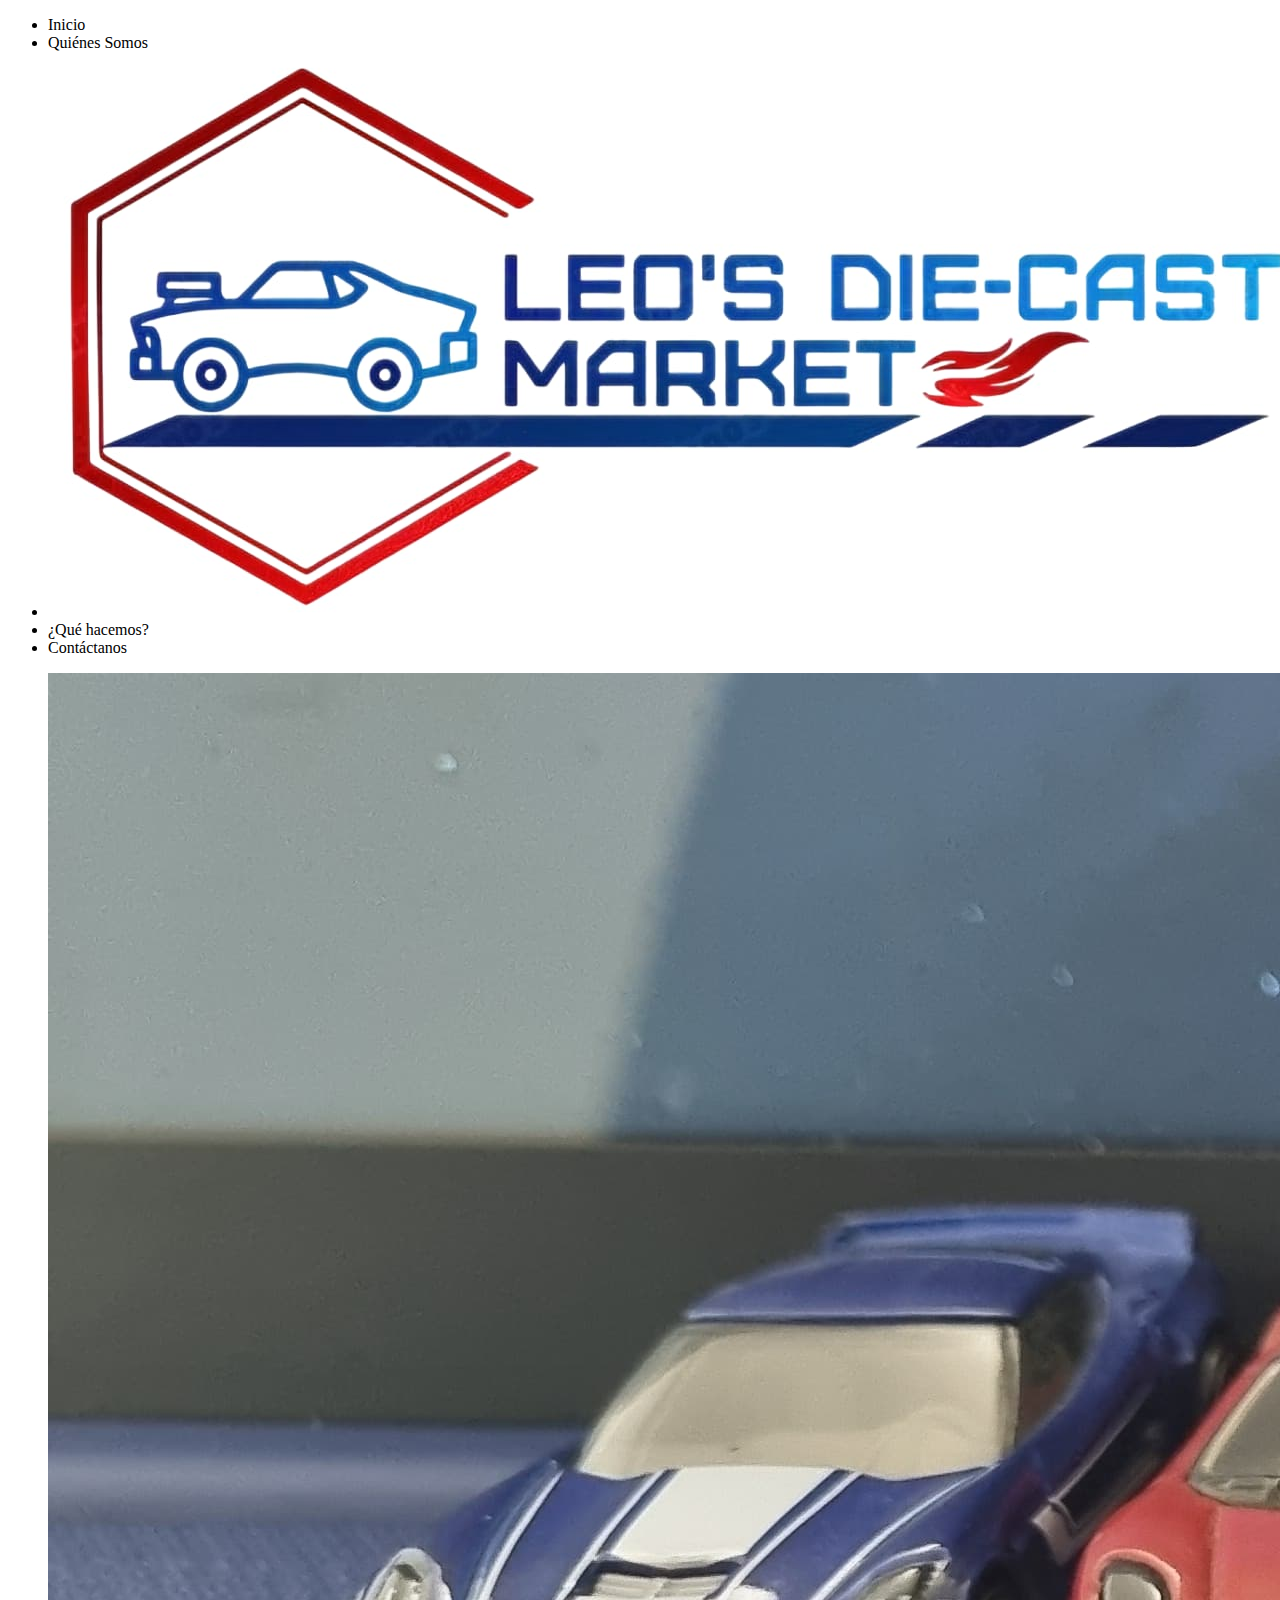
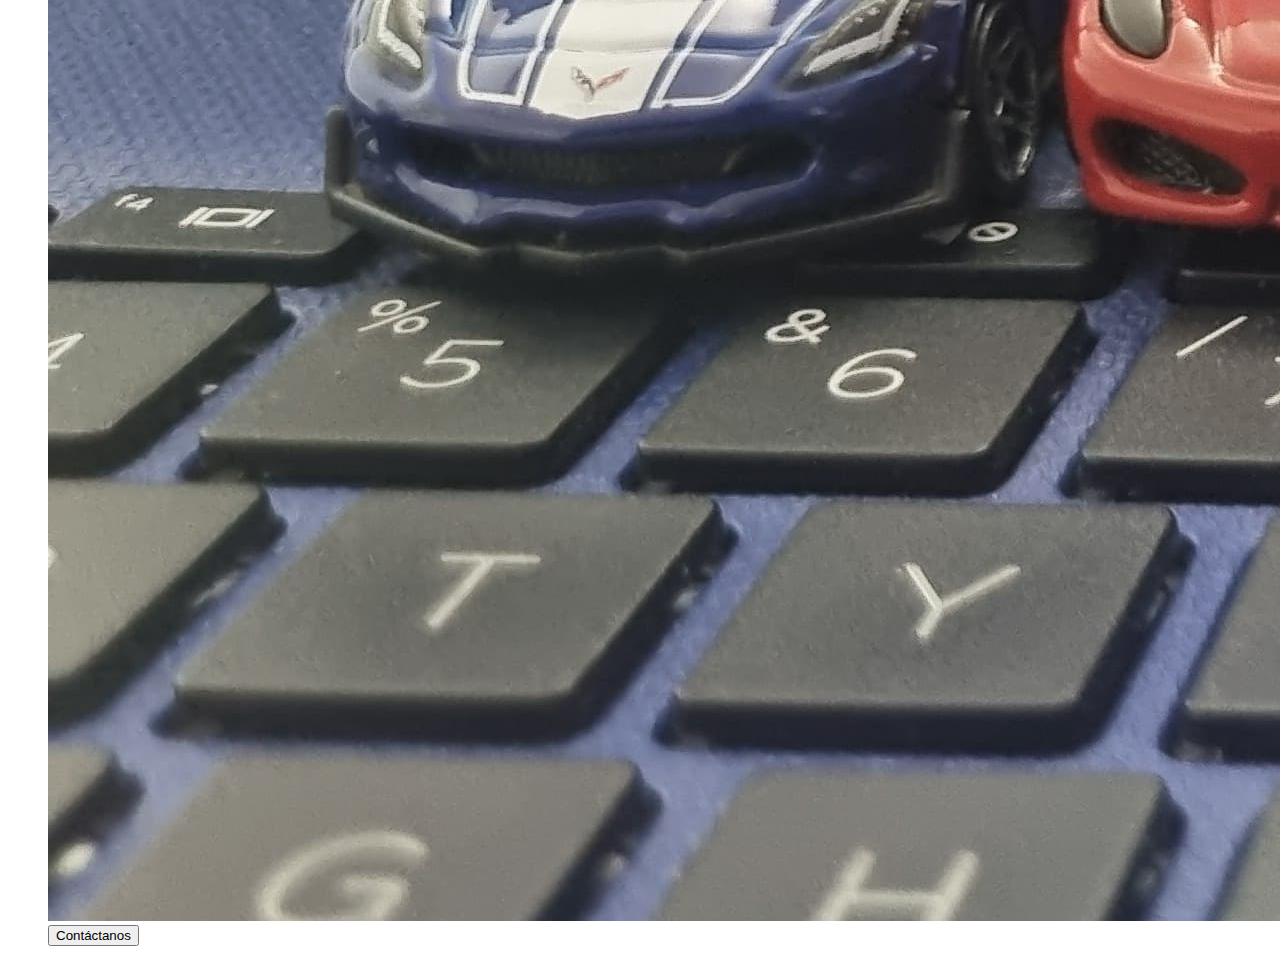
==== actividades_clase/landingPage/index.html @ b97d40e4 "Verión práctica 1" ====
<!DOCTYPE html>
<html lang="es">

<head>
    <meta charset="UTF-8">
    <meta name="viewport" content="width=device-width, initial-scale=1.0">

    <!-- LINK VINCULACIÓN CON ESTILOS DE PÁGINA -->

    <link rel="stylesheet" href="./styles/index.css">

    <!-- FAV ICON -->

    <link rel="shortcut icon" href="./assets/images/logoMarket1.jpeg" type="image/x-icon">

    <title> LEO'S DIE-CAST MARKET </title>
</head>

<body>
    <header>
        <!-- Encabezado de nuestro sitio web: Menú de navegación-->

        <!-- Inicio Menú de Navegación -->

        <nav class="container_navBar">
            <ul class="navBar_list">
                <li> Inicio </li>
                <li> Quiénes Somos </li>
                <li>
                    <img id="logo1" src="./assets/images/logoMarket2.jpeg" alt="Logo-Leo-diecast-market">
                </li>
                <li> ¿Qué hacemos? </li>
                <li> Contáctanos </li>
            </ul>
        </nav>

        <!-- Fin Menú de Navegación -->

        <!-- Inicio de Banner -->

        <Figure class="container_banner">
            <img src="./assets/images/Banner.jpeg" alt="Banner-image">
            <button class="btn_contactanos"> Contáctanos </button>
        </Figure>

        <!-- fin de banner -->

    </header>

    <main>
        <!-- Contenido del sitio web - separado por secciones -->
    </main>

    <footer>
        <!-- pie de página , info de contacto, derechos de autor, redes -->
    </footer>

</body>

</html>
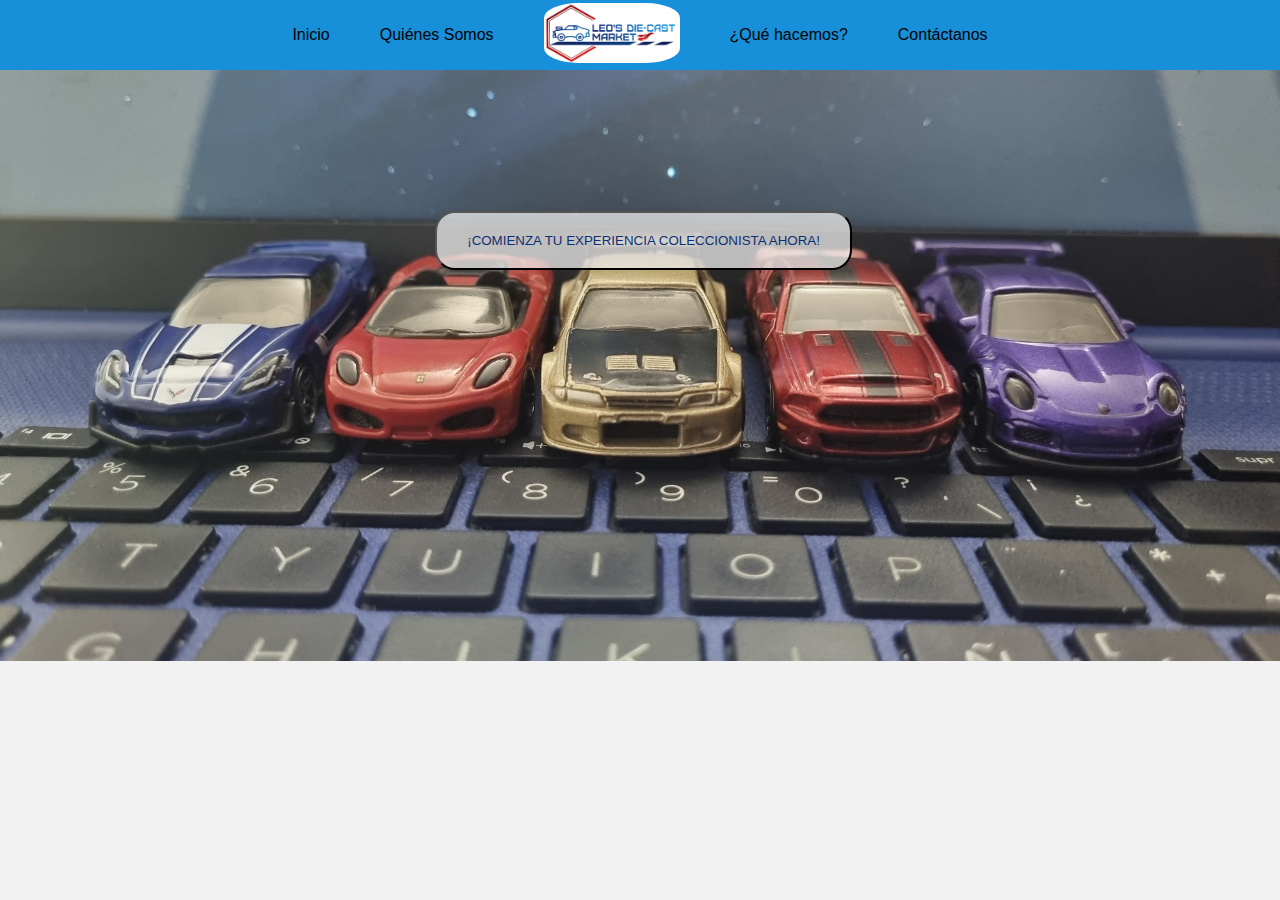
==== commit 74977c2c: "Version de práctica #2" ====
--- a/actividades_clase/landingPage/index.html
+++ b/actividades_clase/landingPage/index.html
@@ -11,7 +11,7 @@
 
     <!-- FAV ICON -->
 
-    <link rel="shortcut icon" href="./assets/images/logoMarket1.jpeg" type="image/x-icon">
+    <link rel="shortcut icon" href="./assets/images/logoMarket1png.png" type="image/x-icon">
 
     <title> LEO'S DIE-CAST MARKET </title>
 </head>
@@ -32,6 +32,7 @@
                 <li> ¿Qué hacemos? </li>
                 <li> Contáctanos </li>
             </ul>
+        
         </nav>
 
         <!-- Fin Menú de Navegación -->
@@ -39,8 +40,8 @@
         <!-- Inicio de Banner -->
 
         <Figure class="container_banner">
-            <img src="./assets/images/Banner.jpeg" alt="Banner-image">
-            <button class="btn_contactanos"> Contáctanos </button>
+            <img id="fotoBanner" src="./assets/images/Banner.jpeg" alt="Banner-image">
+            <button class="btn_contactanos"> ¡COMIENZA TU EXPERIENCIA COLECCIONISTA AHORA! </button>
         </Figure>
 
         <!-- fin de banner -->
@@ -55,6 +56,7 @@
         <!-- pie de página , info de contacto, derechos de autor, redes -->
     </footer>
 
+
 </body>
 
 </html>--- a/actividades_clase/landingPage/styles/index.css
+++ b/actividades_clase/landingPage/styles/index.css
@@ -0,0 +1,106 @@
+/* Sellama a las clases con un "." y luego el nombre de la clase EXACTAMENTE IGUAL como aparece en HTML*/
+
+/* Sellama a las id con un "#" y luego el nombre del ID EXACTAMENTE IGUAL como aparece en HTML*/
+/*-----------------------------------------------------------------------------*/
+
+/* Condiciones Iniciales - Estilos Generales 
+
+1. Selector Universal
+2. Variables
+3. Body
+
+*/
+
+* {
+    margin: 0;
+    padding: 0;
+}
+
+/* Variables en CSS */
+/* Root -> Raíz: se pueden ser reusadas en el código proyecto:
+- Paletas de colores
+- Tipografías
+- Tamaños o medidas usadas frecuentemente
+
+*/
+:root {
+    --primaryColor: #188FD9;
+    --secondaryColor: #D91122;
+    --backgroundColor: #F2F2F2;
+    --textColor: #0D2F73;
+    --tipography: 'Trebuchet MS', sans-serif;
+}
+
+body {
+    /* Ancho */
+    width: 100vw;
+    /* Ancho de pantalla */
+    /* Altura */
+    height: auto;
+    /* Característica que hace respetar las dimensiones */
+    box-sizing: border-box;
+    /* Color de Fondo */
+    background-color: var(--backgroundColor);
+    font-family: var(--tipography);
+}
+
+/*----------------------------------------------------------------------------------------*/
+
+/*--- Header ---*/
+
+header {
+    width: 100vw;
+    height: 100vh;
+}
+
+/* Menú de navegación */
+
+.container_navBar {
+    width: 100vw;
+    height: 70px;
+    background-color: var(--primaryColor);
+}
+
+.navBar_list {
+    width: 100%;
+    height: 100%;
+    /* Flexbox */
+    display: flex;
+    justify-content: center;
+    align-items: center;
+    /* Quita los puntos de esta lista */
+    list-style: none;
+    /* separa los elementos */
+    gap: 50px;
+}
+
+#logo1 {
+    height: 60px;
+    border-radius: 25%;
+}
+
+/* Banner */
+.container_banner img {
+    border-color: 10px solid aqua;
+    width: 100vw;
+    height: calc(100vh - 70px);
+    position: relative;
+}
+
+.container_banner img {
+    width: 100%;
+    height: 100%;    
+}
+
+.btn_contactanos {
+    background-color: #f2f2f2b9;
+    color: var(--textColor);
+    /* un valor que se ponga arriba y abajo*/
+    padding: 20px 30px;
+    /* borde de la caja */
+    border-radius: 20px;
+    position: absolute;
+    bottom: 70%;
+    left: 34%;
+    cursor: pointer;
+}
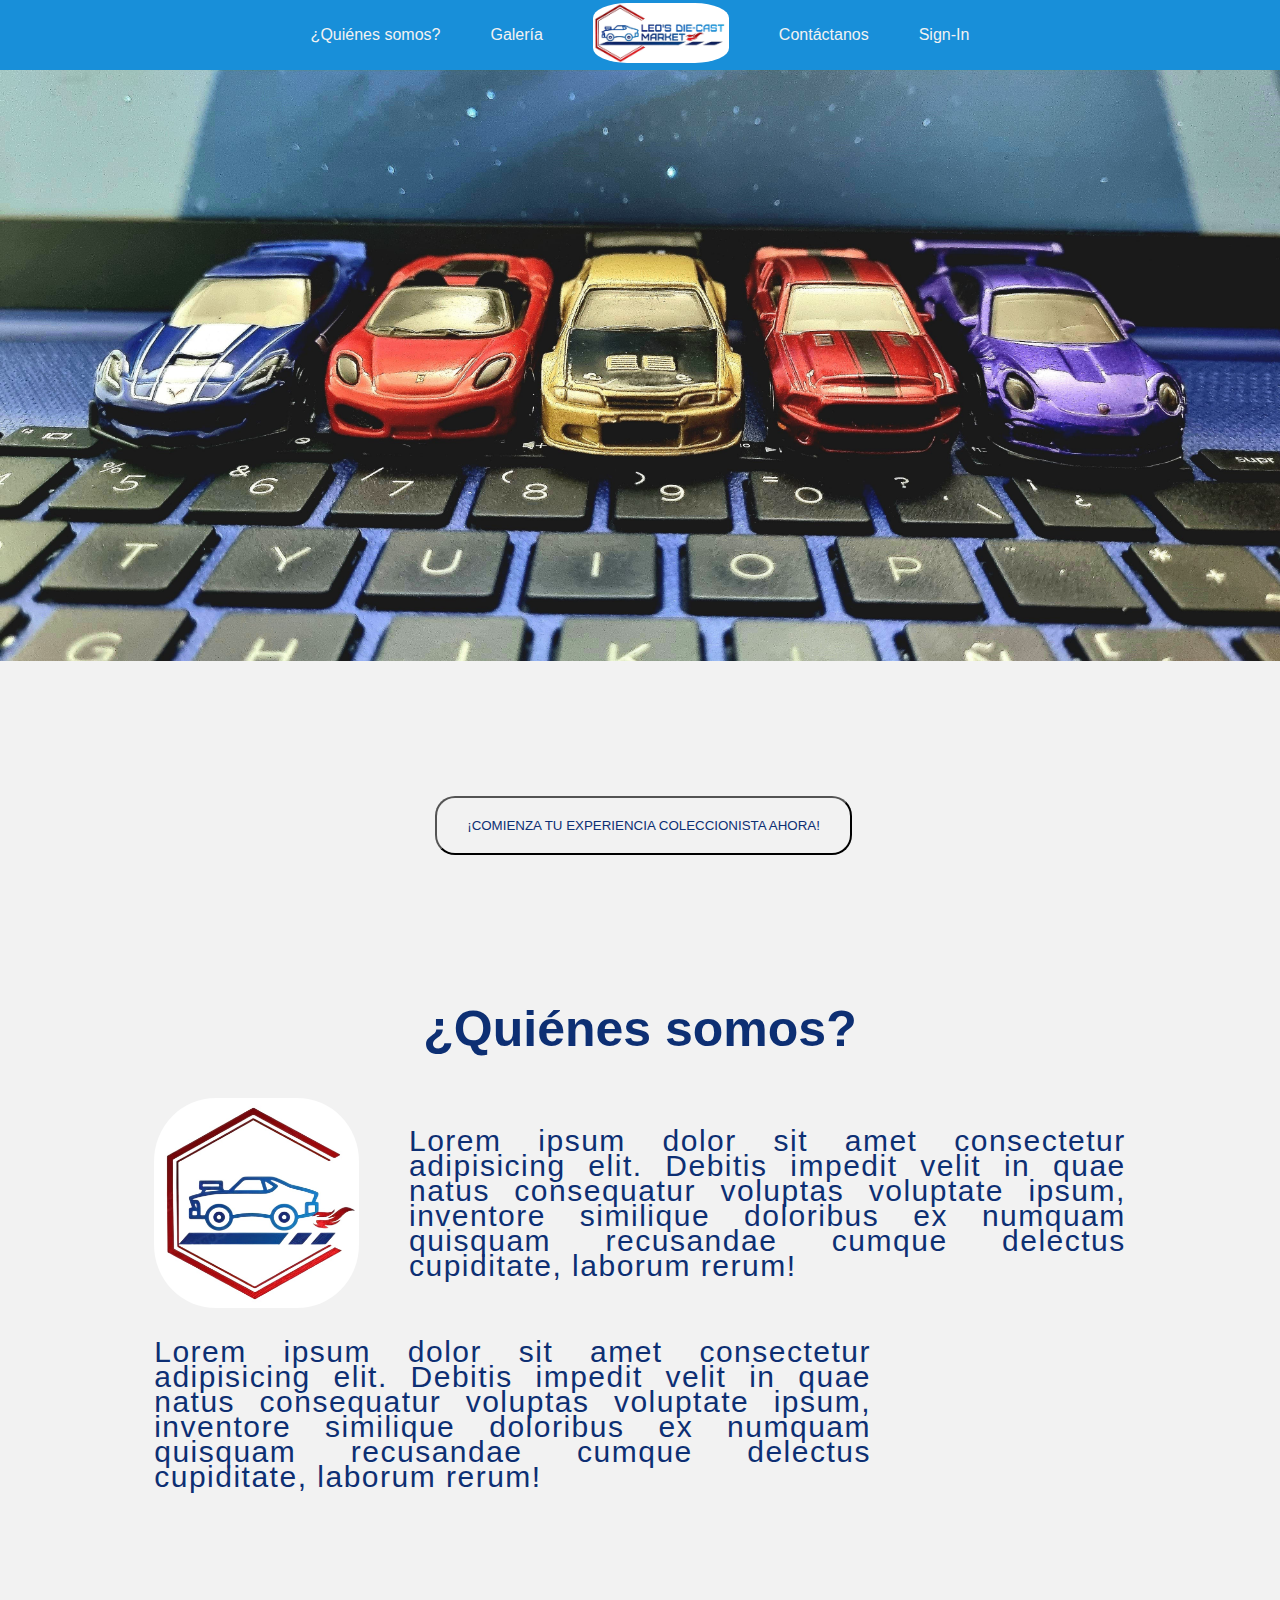
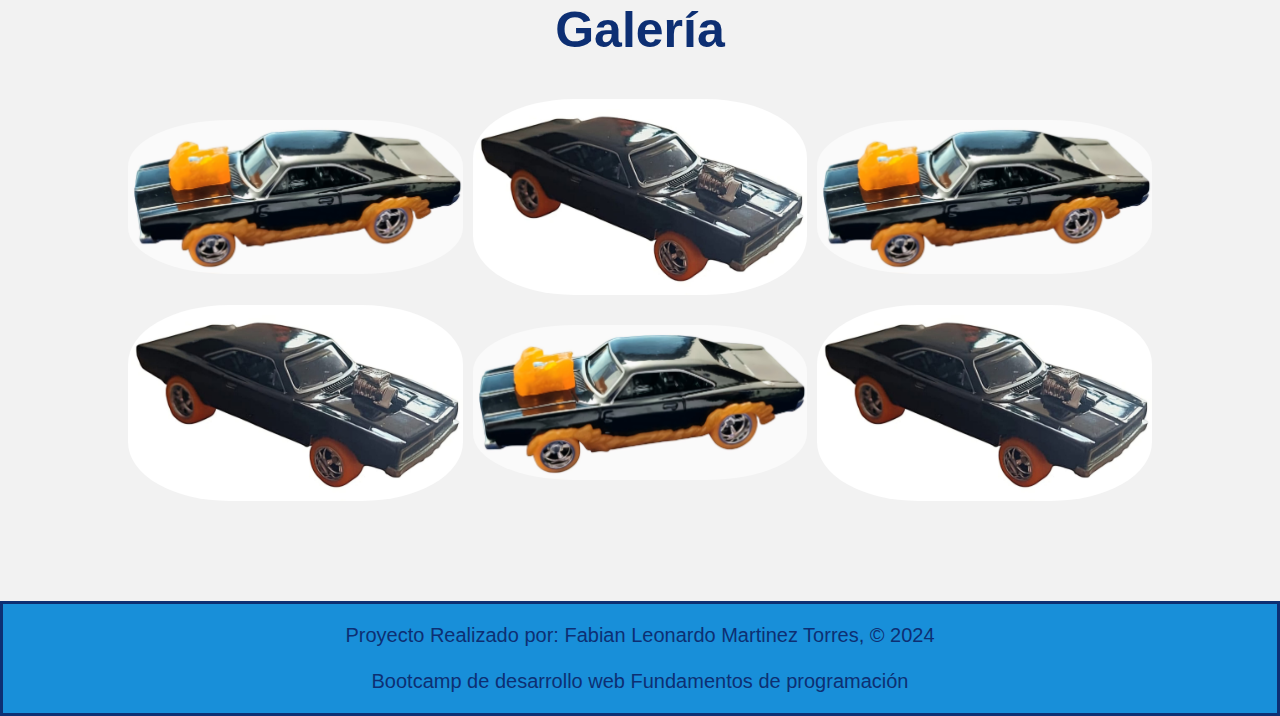
==== commit 84434cd2: "versión de entrega semana 2" ====
--- a/actividades_clase/landingPage/index.html
+++ b/actividades_clase/landingPage/index.html
@@ -24,15 +24,15 @@
 
         <nav class="container_navBar">
             <ul class="navBar_list">
-                <li> Inicio </li>
-                <li> Quiénes Somos </li>
+                <li> ¿Quiénes somos? </li>
+                <li> Galería </li>
                 <li>
                     <img id="logo1" src="./assets/images/logoMarket2.jpeg" alt="Logo-Leo-diecast-market">
                 </li>
-                <li> ¿Qué hacemos? </li>
                 <li> Contáctanos </li>
+                <li> Sign-In </li>
             </ul>
-        
+
         </nav>
 
         <!-- Fin Menú de Navegación -->
@@ -50,10 +50,67 @@
 
     <main>
         <!-- Contenido del sitio web - separado por secciones -->
+
+
+        <!-- Inicio Sección "Quiénes somos?" -->
+
+        <section class="contentSection">
+            <h2 class="title"> ¿Quiénes somos? </h2>
+
+            <article class="container_article">
+
+                <img src="./assets/images/logoMarket1.jpeg" alt="Die-Cast Market Logo">
+
+                <p> Lorem ipsum dolor sit amet consectetur adipisicing elit. Debitis impedit velit in quae natus
+                    consequatur voluptas voluptate ipsum, inventore similique doloribus ex numquam quisquam recusandae
+                    cumque delectus cupiditate, laborum rerum!</p>
+
+            </article>
+
+            <br>    
+
+            <article class="container_article">
+
+                <p> Lorem ipsum dolor sit amet consectetur adipisicing elit. Debitis impedit velit in quae natus
+                    consequatur voluptas voluptate ipsum, inventore similique doloribus ex numquam quisquam recusandae
+                    cumque delectus cupiditate, laborum rerum!</p>
+
+                <iframe width="560" height="315" src="https://www.youtube.com/embed/zhP0bDKdf2Y?si=kMy3jTga9wT_D4vK"
+                    title="YouTube video player" frameborder="0"
+                    allow="accelerometer; autoplay; clipboard-write; encrypted-media; gyroscope; picture-in-picture; web-share"
+                    referrerpolicy="strict-origin-when-cross-origin" allowfullscreen></iframe>
+
+            </article>
+
+        </section>
+
+        <!-- Inicio Sección "Galería" -->
+
+        <section class="contentSection">
+            <h2 class="title"> Galería </h2>
+
+            <figure class="Gallery">
+                <img src="./assets/images/charger1.jpeg" alt="charger1">
+                <img src="./assets/images/charger2.jpeg" alt="charger1">
+                <img src="./assets/images/charger1.jpeg" alt="charger1">
+                <img src="./assets/images/charger2.jpeg" alt="charger1">
+                <img src="./assets/images/charger1.jpeg" alt="charger1">
+                <img src="./assets/images/charger2.jpeg" alt="charger1">
+            </figure>
+
+        </section>
+
     </main>
 
     <footer>
         <!-- pie de página , info de contacto, derechos de autor, redes -->
+
+        <p> Proyecto Realizado por: Fabian Leonardo Martinez Torres, &copy; 2024 </p>
+
+        <br>
+
+        <p> Bootcamp de desarrollo web Fundamentos de programación </p>
+
     </footer>
 
 
--- a/actividades_clase/landingPage/styles/index.css
+++ b/actividades_clase/landingPage/styles/index.css
@@ -42,6 +42,10 @@
     /* Color de Fondo */
     background-color: var(--backgroundColor);
     font-family: var(--tipography);
+    /* Para gestionar el Scroll */
+    /* si el contenido sobresale, me quita el scroll horizontal (x) */ 
+    overflow-x: hidden;
+
 }
 
 /*----------------------------------------------------------------------------------------*/
@@ -72,6 +76,8 @@
     list-style: none;
     /* separa los elementos */
     gap: 50px;
+    cursor: pointer;
+    color: var(--backgroundColor)
 }
 
 #logo1 {
@@ -80,9 +86,10 @@
 }
 
 /* Banner */
-.container_banner img {
+.container_banner video {
     border-color: 10px solid aqua;
     width: 100vw;
+    /* El "calc" es para poder calcular en CSS */ 
     height: calc(100vh - 70px);
     position: relative;
 }
@@ -93,14 +100,103 @@
 }
 
 .btn_contactanos {
-    background-color: #f2f2f2b9;
+    background-color: var(--backgroundColor);
     color: var(--textColor);
     /* un valor que se ponga arriba y abajo*/
     padding: 20px 30px;
     /* borde de la caja */
     border-radius: 20px;
     position: absolute;
-    bottom: 70%;
+    bottom: 5%;
     left: 34%;
     cursor: pointer;
 }
+
+/* acción de pasar el mouse por encima */
+
+.btn_contactanos:hover{
+    background-color: var(--textColor);
+    color: var(--backgroundColor);
+}
+
+/* ----------- Main ------------- */
+
+.contentSection {
+/* border: 5px solid rgb(0, 9, 128); */
+width: 80vw;
+/* Centar un contenedor */
+margin: 100px auto;
+}
+
+.title {
+    color: var(--textColor);
+    /* Tamaño Texto */
+    font-size: 50px;
+    /* texto centrado */ 
+    text-align: center;
+    /* Margen Abajo */
+    margin-bottom: 40px;
+}
+
+.container_article {
+    /* Hereda el ancho del papá -> Section */
+width: 100%;
+display: flex;
+/* centrar elementos */
+justify-content: center;
+align-items: center;
+/* espacio */
+gap: 50px;
+}
+
+.container_article img {
+width: 20%;
+height: 210px;
+border-radius: 30%;
+}
+
+.container_article p {
+width: 70%;
+color: var(--textColor);
+font-size: 30px;
+text-align:Justify;
+line-height: 25px;
+letter-spacing: 1.5px;
+}
+
+.container_article iframe {
+    width: 20%;
+    height: 175px;
+    border-radius: 25%;
+}
+
+/*--------- Galería de Imágenes -----------------*/
+
+.Gallery {
+    /* organizar en cuadrícula, se puede jugar con fracciones o porcentaje (siendo el total 100%) */ 
+    display: grid;
+    /* estos son las filas */ 
+    grid-template-rows: 1fr 1fr;
+    /* estas son las Columnas */ 
+    grid-template-columns: 1fr 1fr 1fr;
+    /* Espacios para las columnas */ 
+    column-gap: 10px;
+    row-gap: 10px;
+    justify-content: center;
+    align-items: center;
+}
+
+.Gallery img {
+    width: 100%;
+    border-radius: 30%;
+}
+
+footer {
+    border: solid var(--textColor);
+    background-color: var(--primaryColor);
+    padding: 20px;
+    text-align: center;
+    font-size: 20px;
+    color: var(--textColor);
+    margin-top: 100px;
+}